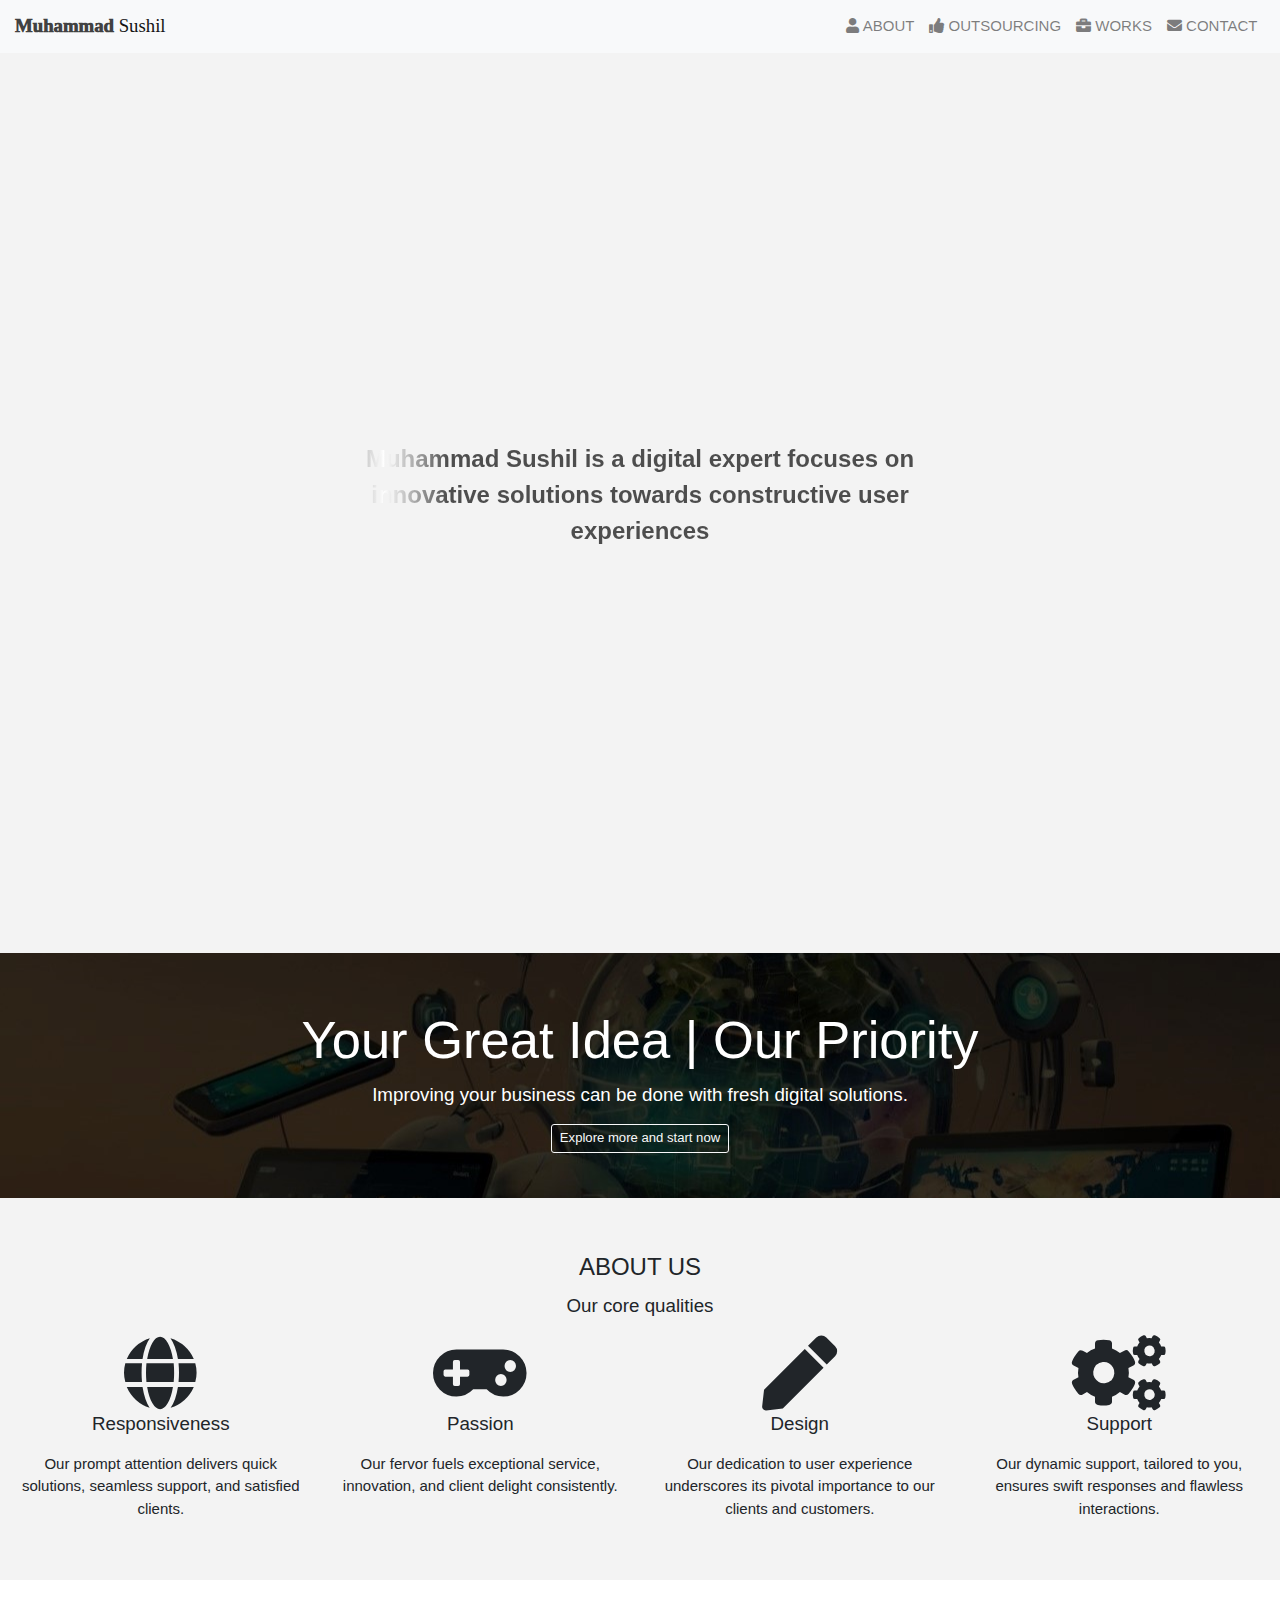
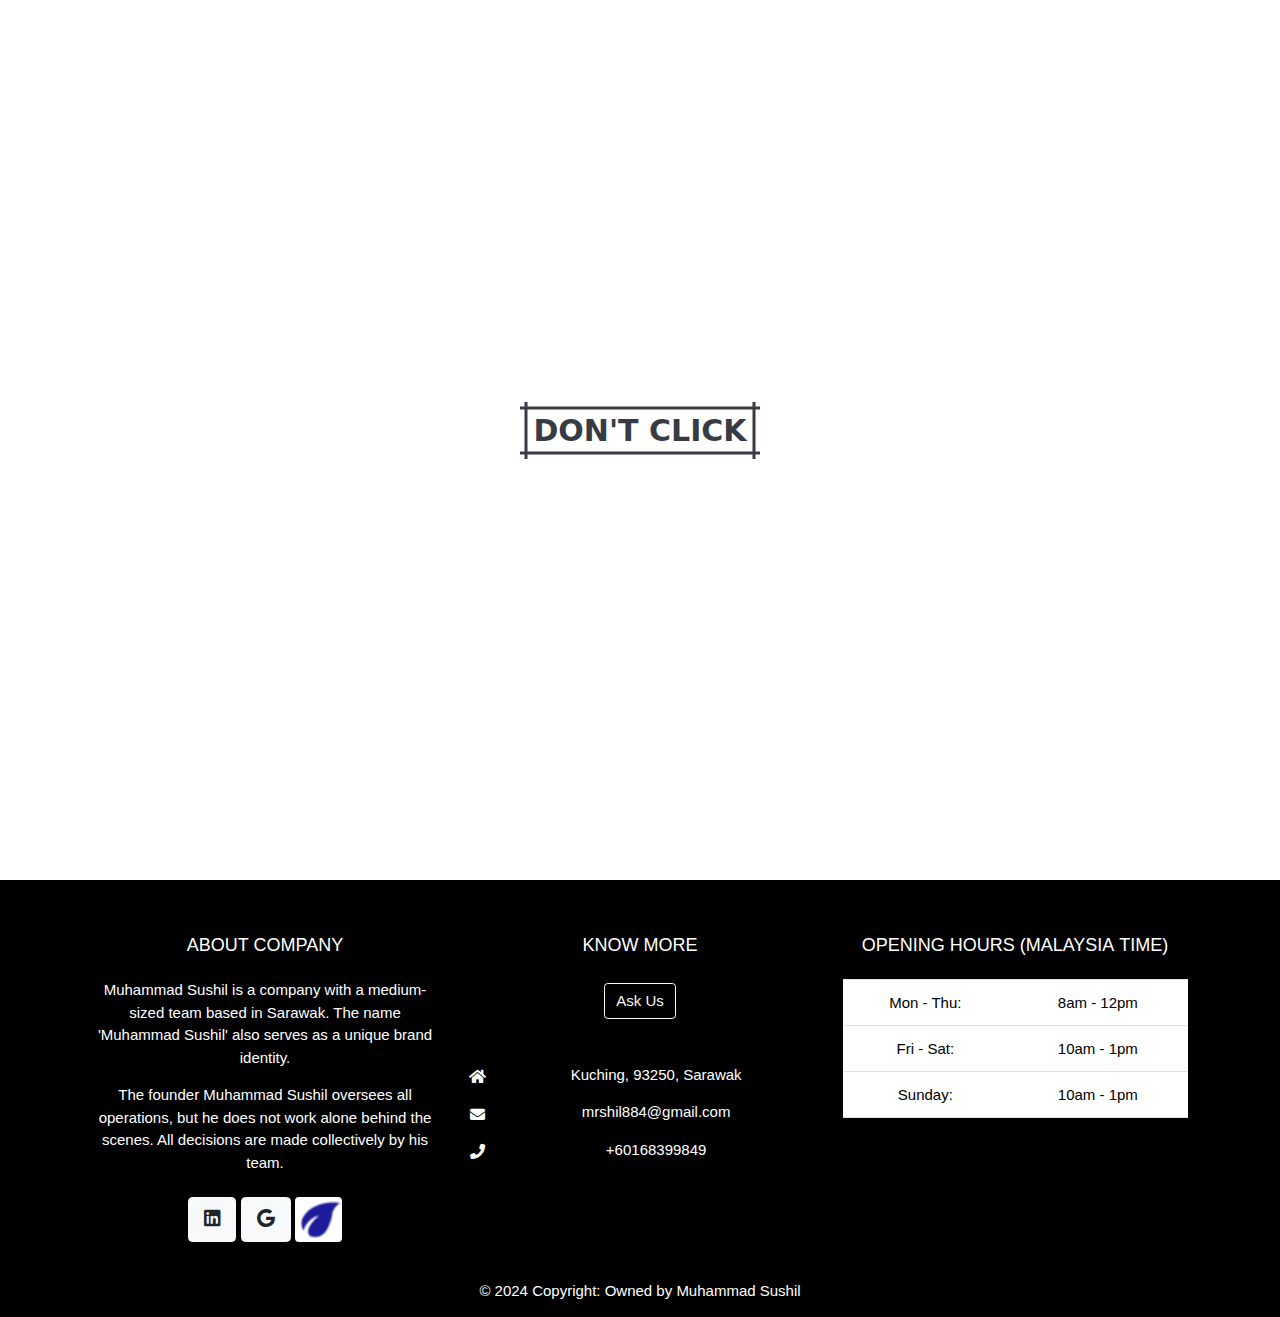
==== index.html @ 725d5426 "first commit" ====
<!DOCTYPE html>
<html>
<head>
  <script>
    document.addEventListener('contextmenu', function(e) {
        e.preventDefault();
    });

    document.addEventListener('keydown', function(e) {
        if (e.key === 'F12' || (e.ctrlKey && e.shiftKey && e.key === 'I')) {
            e.preventDefault();
        }
    });
</script>
<title>Muhammad Sushil | Digital Solution Provider</title>
<meta charset="UTF-8">
<meta name="viewport" content="width=device-width, initial-scale=1.0, user-scalable=no">
<link rel="stylesheet" href="loading.css">
<!--Favicon-->
<link rel="mask-icon" href="/assets/safari-pinned-tab.svg" color="#5bbad5">
<link rel="icon" type="image/x-icon" href="/assets/favicon.png" class="icon">
<link rel="apple-touch-icon" sizes="180x180" href="/assets/apple-touch-icon.png">
<link rel="icon" type="image/png" sizes="32x32" href="/assets/favicon-32x32.png">
<link rel="icon" type="image/png" sizes="16x16" href="/assets/favicon-16x16.png">
<!--For mobile app icon-->
<!-- For iOS -->
<link rel="apple-touch-icon" href="/assets/app-icon.png">
<link rel="apple-touch-icon" sizes="76x76" href="/assets/app-icon.png">
<link rel="apple-touch-icon" sizes="120x120" href="/assets/app-icon.png">
<link rel="apple-touch-icon" sizes="152x152" href="/assets/app-icon.png">
<!-- For Android -->
<link rel="manifest" href="andoid.json">
<!-- Bootstrap CSS -->
<link href="https://cdn.jsdelivr.net/npm/bootstrap@5.3.0-alpha1/dist/css/bootstrap.min.css" rel="stylesheet">
<!-- Include Bootstrap CSS -->
<link rel="stylesheet" href="https://maxcdn.bootstrapcdn.com/bootstrap/4.5.2/css/bootstrap.min.css">
<link rel="stylesheet" href="style.css">
<link rel="stylesheet" href="https://www.w3schools.com/w3css/4/w3.css">
<link rel="stylesheet" href="https://fonts.googleapis.com/css?family=Raleway">
<link rel="stylesheet" href="https://cdnjs.cloudflare.com/ajax/libs/font-awesome/4.7.0/css/font-awesome.min.css">
  <!-- Other meta tags and stylesheets -->
  <link rel="stylesheet" href="https://cdnjs.cloudflare.com/ajax/libs/font-awesome/5.15.4/css/all.min.css">
<style>
   * {
        margin: 0;
        padding: 0;
        box-sizing: border-box;
    }
    body {
      background-color: #f3f3f3;
    }
    .hero {
        background-color: #ffffff;
        position: relative;
        height: 100vh; /* Adjusted height for full viewport height */
        overflow: hidden;
        font-family: "Montserrat", sans-serif;
        display: flex;
        justify-content: center;
        align-items: center;
    }

    .hero__title {
        --b: 3px;
        --s: .15em;
        --c: #373B44;
        padding: calc(.05em + var(--s)) calc(.3em + var(--s));
        color: var(--c);
        --_p: var(--s);
        background: conic-gradient(from 90deg at var(--b) var(--b), #0000 90deg, var(--c) 0) var(--_p) var(--_p)/calc(100% - var(--b) - 2*var(--_p)) calc(100% - var(--b) - 2*var(--_p));
        transition: .3s linear, color 0s, background-color 0s;
        outline: var(--b) solid #0000;
        outline-offset: .2em;
        font-family: system-ui, sans-serif;
        font-weight: bold;
        font-size: 2rem;
        cursor: pointer;
        border: none;
        margin: 0;
        text-align: center;
    }

    .hero__title:hover,
    .hero__title:focus-visible {
        --_p: 0px;
        outline-color: var(--c);
        outline-offset: .05em;
        text-decoration: none;
        color: #181818;
    }

    .hero__title:active {
        background: var(--c);
        color: #fff;
        text-decoration: none;
    }

    .circle {
        position: absolute;
        width: 20px;
        height: 20px;
        border-radius: 50%;
        background-color: #181818;
        transform: scale(0);
        animation: circle 12s ease-in forwards infinite;
    }

    .circle:nth-child(2n) {
        background-color: #686868;
    }

    .circle:nth-child(2) {
        animation-delay: 2s;
        left: 25vw;
        top: 40vh;
    }

    .circle:nth-child(3) {
        animation-delay: 4s;
        left: 75vw;
        top: 50vh;
    }

    .circle:nth-child(4) {
        animation-delay: 6s;
        left: 90vw;
        top: 10vh;
    }

    .circle:nth-child(5) {
        animation-delay: 8s;
        left: 10vw;
        top: 85vh;
    }

    .circle:nth-child(6) {
        animation-delay: 10s;
        left: 50vw;
        top: 10vh;
    }

    @keyframes circle {
        from {
            transform: scale(0);
            opacity: 1;
        }
        to {
            transform: scale(20);
            opacity: 0;
        }
    }

    @media screen and (max-width: 768px) {
        /* Adjustments for smaller screens */
        .hero__title {
            font-size: 1.5rem;
         }
   }

</style>
<style>
/* Custom styles */
.bgimg-1 {
  background-position: center;
  background-size: cover;
  background-image: url("assets/banner.jpg");
  min-height: 100%;
}

.navbar-toggler {
      border: none;
    }

    .navbar-toggler:focus {
      outline: none;
      box-shadow: none;
    }

    .sidebar {
      height: 100%;
      width: 250px;
      position: fixed;
      top: 0;
      left: -250px;
      background-color: #111;
      transition: 0.3s;
      padding-top: 60px;
      z-index: 1030;
    }

    .sidebar a {
      padding: 10px 15px;
      text-decoration: none;
      font-size: 25px;
      color: #818181;
      display: block;
      transition: 0.3s;
    }

    .sidebar a:hover {
      color: #f1f1f1;
    }

    .sidebar .closebtn {
      position: absolute;
      top: 0;
      right: 25px;
      font-size: 36px;
      margin-left: 50px;
    }

    .sidebar.active {
      left: 0;
    }

    .overlay {
      display: none;
      position: fixed;
      height: 100%;
      width: 100%;
      top: 0;
      left: 0;
      background-color: rgba(0,0,0,0.5);
      z-index: 1020;
    }

    .overlay.active {
      display: block;
    }

.social-icons {
  display: flex;
  align-items: center;
  gap: 10px;
}

/* Ensure responsive design */
@media (max-width: 600px) {
  .w3-bar .w3-button {
    padding: 12px;
  }

  .w3-display-left {
    padding: 24px;
  }

  .social-icons {
    padding: 12px 24px;
  }
}

@media (min-width: 320px) {
  .w3-bar .w3-button {
    padding: 12px;
  }

  .w3-display-left {
    padding: 10px;
  }

  .social-icons {
    padding: 12px 24px;
  }
}

.text-banner-container {
            height: 100vh;
            text-align: center; /* Center the text horizontally */
            text-justify:auto;
            display: flex;
            justify-content: center;
            align-items: center;
            background: linear-gradient(to right, #4d4d4d 0, white 10%, #4d4d4d 20%);
            color: #ffffff;
            -webkit-background-clip: text;
            -webkit-text-fill-color: transparent;
            animation-delay: 2s;
            animation: text-banner 7s infinite linear;
            animation-fill-mode: forwards;
            -webkit-text-size-adjust: none;
            font-weight: 600;
            text-decoration: none;
            font-size: 24px;
            padding-left: 20px;
            padding-right: 20px;
            position: relative;
            margin: 0 auto;
        }

        @media only screen and (max-width: 768px) {
            .text-banner-container {
                font-size: 18px;
                padding-left: 10px;
                padding-right: 10px;
            }
        }

        @keyframes text-banner {
            0% {
                background-position: 0;
            }
            100% {
                background-position: 1500px;
            }
        }
</style>

</head>
<body oncontextmenu="return false;">
<!--Loading-->

<div class="loader"></div>
<script>
    window.addEventListener("load", () => {
    const loader = document.querySelector(".loader");

    loader.classList.add("loader--hidden");

    loader.addEventListener("transitionend", () => {
        document.body.removeChild(loader);
    });
    });
</script>
<script src="load.js"></script>

<!-- Navbar (sit on top) -->
<nav class="navbar navbar-expand-lg navbar-light bg-light">
  <a class="navbar-brand" href="#" onclick="scrollToCustomView()"> <!--This allows the scroll moving effect when the button clicked-->
    <span style="color: #414141;font-family:Your Elegant Font, serif;font-weight: 1000;">Muhammad</span><span style="color: #131313; font-family:Your Elegant Font, serif;font-weight: 1200;"> Sushil</span>
  </a>
  <button class="navbar-toggler" type="button" onclick="toggleSidebar()">
    <span class="navbar-toggler-icon"></span>
  </button>
  <div class="collapse navbar-collapse" id="navbarNav">
    <ul class="navbar-nav ml-auto">
      <li class="nav-item">
        <a class="nav-link" href="/about/about.html"><i class="fa fa-user"></i> ABOUT</a>
      </li>
      <li class="nav-item">
        <a class="nav-link" href="/service/outsourcing.html"><i class="fa fa-thumbs-up"></i> OUTSOURCING</a>
      </li>
      <li class="nav-item">
        <a class="nav-link" href="/work/work.html"><i class="fa fa-briefcase"></i> WORKS</a>
      </li>
      <li class="nav-item">
        <a class="nav-link" href="/contact/contact.html"><i class="fa fa-envelope"></i> CONTACT</a>
      </li>
    </ul>
  </div>
</nav>

<!-- Sidebar for mobile -->
<div id="sidebar" class="sidebar">
  <a href="javascript:void(0)" class="closebtn" onclick="toggleSidebar()">×</a>
  <a href="/about/about.html" onclick="toggleSidebar()">ABOUT</a>
  <a href="/service/outsourcing.html" onclick="toggleSidebar()">OUTSOURCING</a>
  <a href="/work/work.html" onclick="toggleSidebar()">WORKS</a>
  <a href="/contact/contact.html" onclick="toggleSidebar()">CONTACT</a>
</div>

<!-- Overlay for sidebar -->
<div id="overlay" class="overlay" onclick="toggleSidebar()"></div>

<div class="text-banner-container col-md-6 text-center justify-content-center">
  <p>Muhammad Sushil is a digital expert focuses on innovative solutions towards constructive user experiences</p>
</div>

<!-- Header with full-height image -->
<header class="bgimg-1 text-white text-center py-5" id="header">
  <div>
    <h1 class="display-4 d-none d-sm-block">Your Great Idea | Our Priority</h1>
    <h2 class="d-block d-sm-none">Your Great Idea | Our Priority</h2>
    <p class="lead">Improving your business can be done with fresh digital solutions.</p>
    <a href="/service/outsourcing.html" class="btn btn-outline-light btn-sm">Explore more and start now</a>
  </div>
  
  <style>
    .social-icons a {
      color: #1f1f1f; /* Light grey color */
      transition: color 0.1s ease; /* Smooth transition for color change */
      font-size: 10px;
    }
    .social-icons a:hover {
      color: #ffffff; /* White color on hover */
    }
  </style>
</header>

<!-- About Section -->
<div class="w3-container py-5" id="about">
  <h3 class="text-center">ABOUT US</h3>
  <p class="text-center lead">Our core qualities</p>
  <div class="row justify-content-center">
    <div class="col-md-3 text-center">
      <i class="fa fa-globe fa-5x"></i>
      <p class="lead">Responsiveness</p>
      <p>Our prompt attention delivers quick solutions, seamless support, and satisfied clients.</p>
    </div>
    <div class="col-md-3 text-center">
      <i class="fa fa-gamepad fa-5x"></i>
      <p class="lead">Passion</p>
      <p>Our fervor fuels exceptional service, innovation, and client delight consistently.</p>
    </div>
    <div class="col-md-3 text-center">
      <i class="fa fa-pen fa-5x"></i>
      <p class="lead">Design</p>
      <p>Our dedication to user experience underscores its pivotal importance to our clients and customers.</p>
    </div>
    <div class="col-md-3 text-center">
      <i class="fa fa-gears fa-5x"></i>
      <p class="lead">Support</p>
      <p>Our dynamic support, tailored to you, ensures swift responses and flawless interactions.</p>
      </div>
    </div>
  </div>

  <!--Entertainment Section-->
  <header class="hero">
    <a class="hero__title" href="vidgame.html">DON'T CLICK</a>
    <div class="circle"></div>
    <div class="circle"></div>
    <div class="circle"></div>
    <div class="circle"></div>
    <div class="circle"></div>
    <div class="circles"></div>
 </header>

 <!--Footer Section-->
 <footer class="text-white text-center text-lg-start bg-black">
  <!-- Grid container -->
  <div class="container p-4">
    <!--Grid row-->
    <div class="row mt-4">
      <!--Grid column-->
      <div class="col-lg-4 col-md-12 mb-4 mb-md-0">
        <h5 class="text-uppercase mb-4">About company</h5>

        <p>
          Muhammad Sushil is a company with a medium-sized team based in Sarawak. The name 'Muhammad Sushil' also serves as a unique brand identity.
        </p>

        <p>
          The founder Muhammad Sushil oversees all operations, but he does not work alone behind the scenes. All decisions are made collectively by his team.
        </p>

        <div class="mt-4">
         <!-- Facebook -->
         <a href="https://www.linkedin.com/in/muhammadsushil" target="_blank" type="button" class="btn btn-floating btn-light btn-lg"><i class="fab fa-linkedin"></i></a>
         <!-- Google + -->
         <a href="mailto: mrshil884@gmail.com" target="_blank" type="button" class="btn btn-floating btn-light btn-lg"><i class="fab fa-google"></i></a>
         <img src="assets/footer.png" width="47" height="45" style="border-radius: 4px;">
        </div>
      </div>
      <!--Grid column-->

      <!--Grid column-->
      <div class="col-lg-4 col-md-6 mb-4 mb-md-0">
        <h5 class="text-uppercase mb-4 pb-1">Know More</h5>
        <div class="form-outline form-white mb-4">
          <button type="submit" class="btn btn-outline-light mb-4" onclick="window.location.href='/contact/contact.html';">
            Ask Us
          </button>
        </div>

        <ul class="fa-ul" style="margin-left: 1.65em;">
          <li class="mb-3">
            <span class="fa-li"><i class="fas fa-home"></i></span><span class="ms-2">Kuching, 93250, Sarawak</span>
          </li>
          <li class="mb-3">
            <span class="fa-li"><i class="fas fa-envelope"></i></span><span class="ms-2">mrshil884@gmail.com</span>
          </li>
          <li class="mb-3">
            <span class="fa-li"><i class="fas fa-phone"></i></span><span class="ms-2">+60168399849</span>
          </li>
        </ul>
      </div>
      <!--Grid column-->

      <!--Grid column-->
      <div class="col-lg-4 col-md-6 mb-4 mb-md-0">
        <h5 class="text-uppercase mb-4">Opening hours &#40;Malaysia&nbsp;Time&#41;</h5>

        <table class="table text-center text-white">
          <tbody class="fw-normal">
            <tr>
              <td>Mon - Thu:</td>
              <td>8am - 12pm</td>
            </tr>
            <tr>
              <td>Fri - Sat:</td>
              <td>10am - 1pm</td>
            </tr>
            <tr>
              <td>Sunday:</td>
              <td>10am - 1pm</td>
            </tr>
          </tbody>
        </table>
      </div>
      <!--Grid column-->
    </div>
    <!--Grid row-->
  </div>
  <!-- Grid container -->

  <!-- Copyright -->
  <div class="text-center p-3" style="background-color: rgb(0, 0, 0);">
    © 2024 Copyright:
    <a class="text-white" style="text-decoration: none;">Owned by Muhammad Sushil</a>
  </div>
  <!-- Copyright -->
</footer>

  <!-- Bootstrap JS, jQuery, and custom JS -->
<script src="https://code.jquery.com/jquery-3.5.1.slim.min.js"></script>
<script src="https://cdn.jsdelivr.net/npm/@popperjs/core@2.5.4/dist/umd/popper.min.js"></script>
<script src="https://maxcdn.bootstrapcdn.com/bootstrap/4.5.2/js/bootstrap.min.js"></script>
 
<script>
  function toggleSidebar() { 
    var sidebar = document.getElementById("sidebar");
    var overlay = document.getElementById("overlay");
    if (sidebar.classList.contains('active')) {
      sidebar.classList.remove('active');
      overlay.classList.remove('active');
    } else {
      sidebar.classList.add('active');
      overlay.classList.add('active');
    }
  }
</script>

  <script>
  // Toggle between showing and hiding the sidebar when clicking the menu icon
  var mySidebar = document.getElementById("mySidebar");
  
  function w3_open() {
    if (mySidebar.style.display === 'block') {
      mySidebar.style.display = 'none';
    } else {
      mySidebar.style.display = 'block';
    }
  }
  
  // Close the sidebar with the close button
  function w3_close() {
      mySidebar.style.display = "none";
  }
  </script>
  
  <script>
  function scrollToCustomView() {
    const header = document.getElementById('header');
    const about = document.getElementById('about');

    const headerRect = header.getBoundingClientRect();
    const aboutRect = about.getBoundingClientRect();

    const scrollToY = window.scrollY + headerRect.top + (headerRect.height / 21);

    window.scrollTo({
      top: scrollToY,
      behavior: 'smooth'
    });
  }
</script>

<!-- Bootstrap Bundle with Popper -->
<script src="https://cdn.jsdelivr.net/npm/bootstrap@5.3.0-alpha1/dist/js/bootstrap.bundle.min.js"></script>

</body>
</html>
  
  <!--Bootstrap 4.5.2.-->
  <!--It Provides pre-designed components and a responsive grid system-->
  <!--Ensure consistency and compatibility across different devices and screen sizes.-->
---- loading.css ----
.loader {
    position: fixed;
    top: 0;
    left: 0;
    width: 100vw;
    height: 100vh;
    display: flex;
    align-items: center;
    justify-content: center;
    background: #333333;
    transition: opacity 0.75s, visibility 0.75s;
  }
  
  .loader--hidden {
    opacity: 0;
    visibility: hidden;
  }
  
  .loader::after {
    content: "";
    width: 75px;
    height: 75px;
    border: 10px solid #c9c9c9;
    border-top-color:rgb(27, 27, 27);
    border-radius: 50%;
    animation: loading 0.75s ease infinite;
  }
  
  @keyframes loading {
    from {
      transform: rotate(0turn);
    }
    to {
      transform: rotate(1turn);
    }
  }
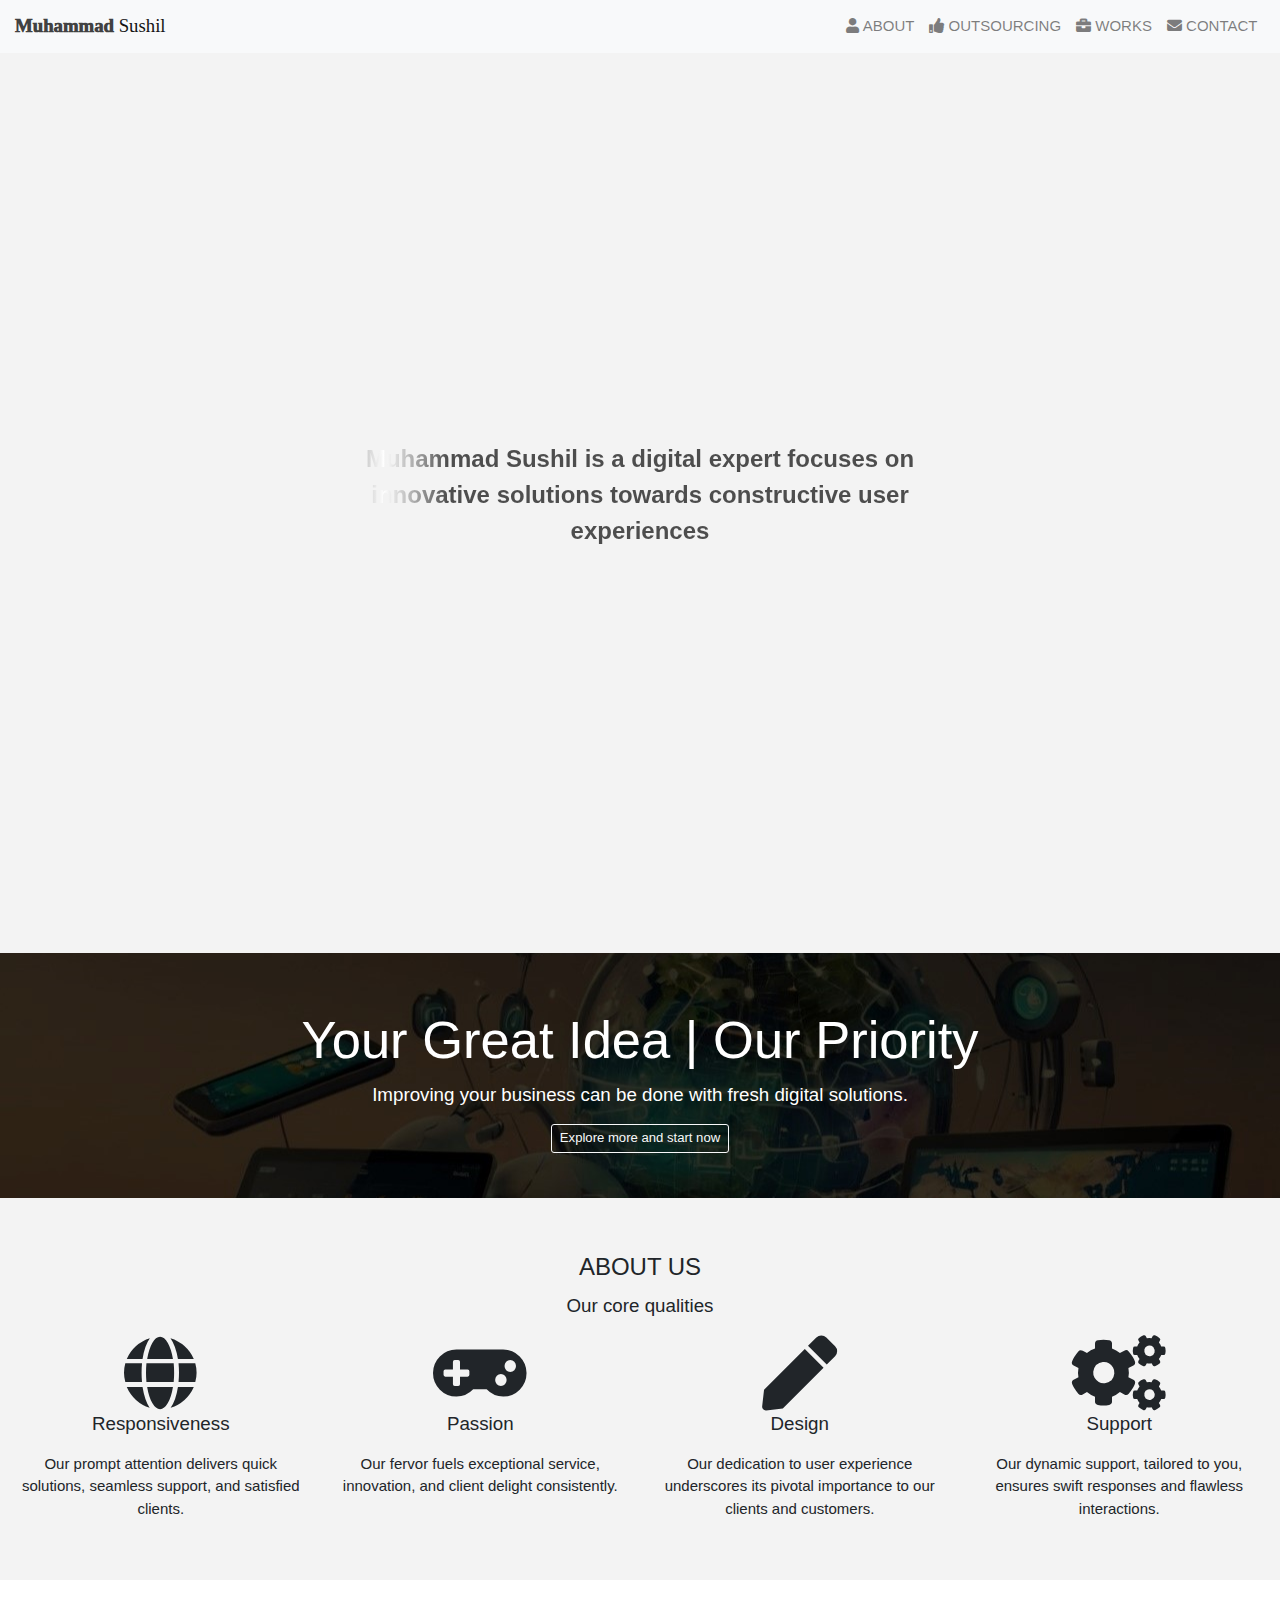
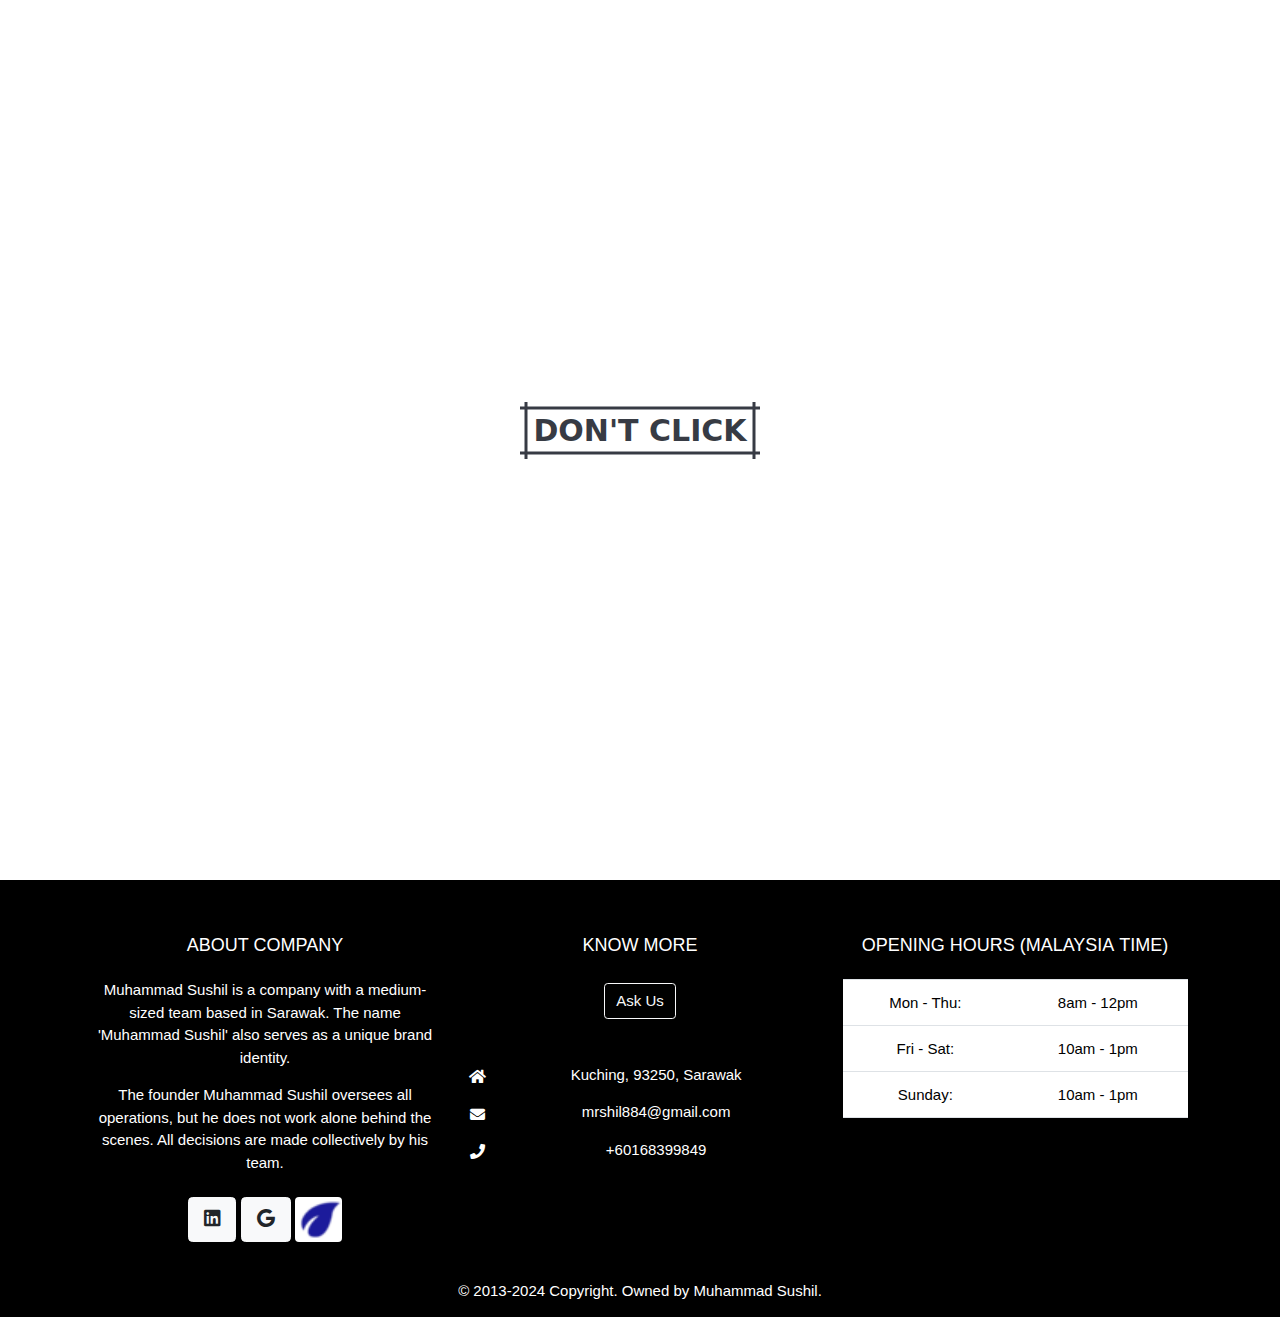
==== commit 6092a0bc: "Update index.html" ====
--- a/index.html
+++ b/index.html
@@ -334,16 +334,16 @@
   <div class="collapse navbar-collapse" id="navbarNav">
     <ul class="navbar-nav ml-auto">
       <li class="nav-item">
-        <a class="nav-link" href="/about/about.html"><i class="fa fa-user"></i> ABOUT</a>
+        <a class="nav-link" href="about/about"><i class="fa fa-user"></i> ABOUT</a>
       </li>
       <li class="nav-item">
-        <a class="nav-link" href="/service/outsourcing.html"><i class="fa fa-thumbs-up"></i> OUTSOURCING</a>
+        <a class="nav-link" href="service/outsourcing"><i class="fa fa-thumbs-up"></i> OUTSOURCING</a>
       </li>
       <li class="nav-item">
-        <a class="nav-link" href="/work/work.html"><i class="fa fa-briefcase"></i> WORKS</a>
+        <a class="nav-link" href="work/work"><i class="fa fa-briefcase"></i> WORKS</a>
       </li>
       <li class="nav-item">
-        <a class="nav-link" href="/contact/contact.html"><i class="fa fa-envelope"></i> CONTACT</a>
+        <a class="nav-link" href="contact/contact"><i class="fa fa-envelope"></i> CONTACT</a>
       </li>
     </ul>
   </div>
@@ -352,10 +352,10 @@
 <!-- Sidebar for mobile -->
 <div id="sidebar" class="sidebar">
   <a href="javascript:void(0)" class="closebtn" onclick="toggleSidebar()">×</a>
-  <a href="/about/about.html" onclick="toggleSidebar()">ABOUT</a>
-  <a href="/service/outsourcing.html" onclick="toggleSidebar()">OUTSOURCING</a>
-  <a href="/work/work.html" onclick="toggleSidebar()">WORKS</a>
-  <a href="/contact/contact.html" onclick="toggleSidebar()">CONTACT</a>
+  <a href="about/about" onclick="toggleSidebar()">ABOUT</a>
+  <a href="service/outsourcing" onclick="toggleSidebar()">OUTSOURCING</a>
+  <a href="work/work" onclick="toggleSidebar()">WORKS</a>
+  <a href="contact/contact" onclick="toggleSidebar()">CONTACT</a>
 </div>
 
 <!-- Overlay for sidebar -->
@@ -371,7 +371,7 @@
     <h1 class="display-4 d-none d-sm-block">Your Great Idea | Our Priority</h1>
     <h2 class="d-block d-sm-none">Your Great Idea | Our Priority</h2>
     <p class="lead">Improving your business can be done with fresh digital solutions.</p>
-    <a href="/service/outsourcing.html" class="btn btn-outline-light btn-sm">Explore more and start now</a>
+    <a href="service/outsourcing" class="btn btn-outline-light btn-sm">Explore more and start now</a>
   </div>
   
   <style>
@@ -416,7 +416,7 @@
 
   <!--Entertainment Section-->
   <header class="hero">
-    <a class="hero__title" href="vidgame.html">DON'T CLICK</a>
+    <a class="hero__title" href="vidgame">DON'T CLICK</a>
     <div class="circle"></div>
     <div class="circle"></div>
     <div class="circle"></div>
@@ -457,7 +457,7 @@
       <div class="col-lg-4 col-md-6 mb-4 mb-md-0">
         <h5 class="text-uppercase mb-4 pb-1">Know More</h5>
         <div class="form-outline form-white mb-4">
-          <button type="submit" class="btn btn-outline-light mb-4" onclick="window.location.href='/contact/contact.html';">
+          <button type="submit" class="btn btn-outline-light mb-4" onclick="window.location.href='contact/contact';">
             Ask Us
           </button>
         </div>
@@ -505,8 +505,8 @@
 
   <!-- Copyright -->
   <div class="text-center p-3" style="background-color: rgb(0, 0, 0);">
-    © 2024 Copyright:
-    <a class="text-white" style="text-decoration: none;">Owned by Muhammad Sushil</a>
+    © 2013-2024 Copyright.
+    <a class="text-white" style="text-decoration: none;">Owned by Muhammad Sushil.</a>
   </div>
   <!-- Copyright -->
 </footer>
@@ -573,4 +573,4 @@
   
   <!--Bootstrap 4.5.2.-->
   <!--It Provides pre-designed components and a responsive grid system-->
-  <!--Ensure consistency and compatibility across different devices and screen sizes.-->+  <!--Ensure consistency and compatibility across different devices and screen sizes.-->
--- a/loading.css
+++ b/loading.css
@@ -1,4 +1,5 @@
 .loader {
+    z-index: 50!important;
     position: fixed;
     top: 0;
     left: 0;
@@ -34,4 +35,4 @@
       transform: rotate(1turn);
     }
   }
-  +  
